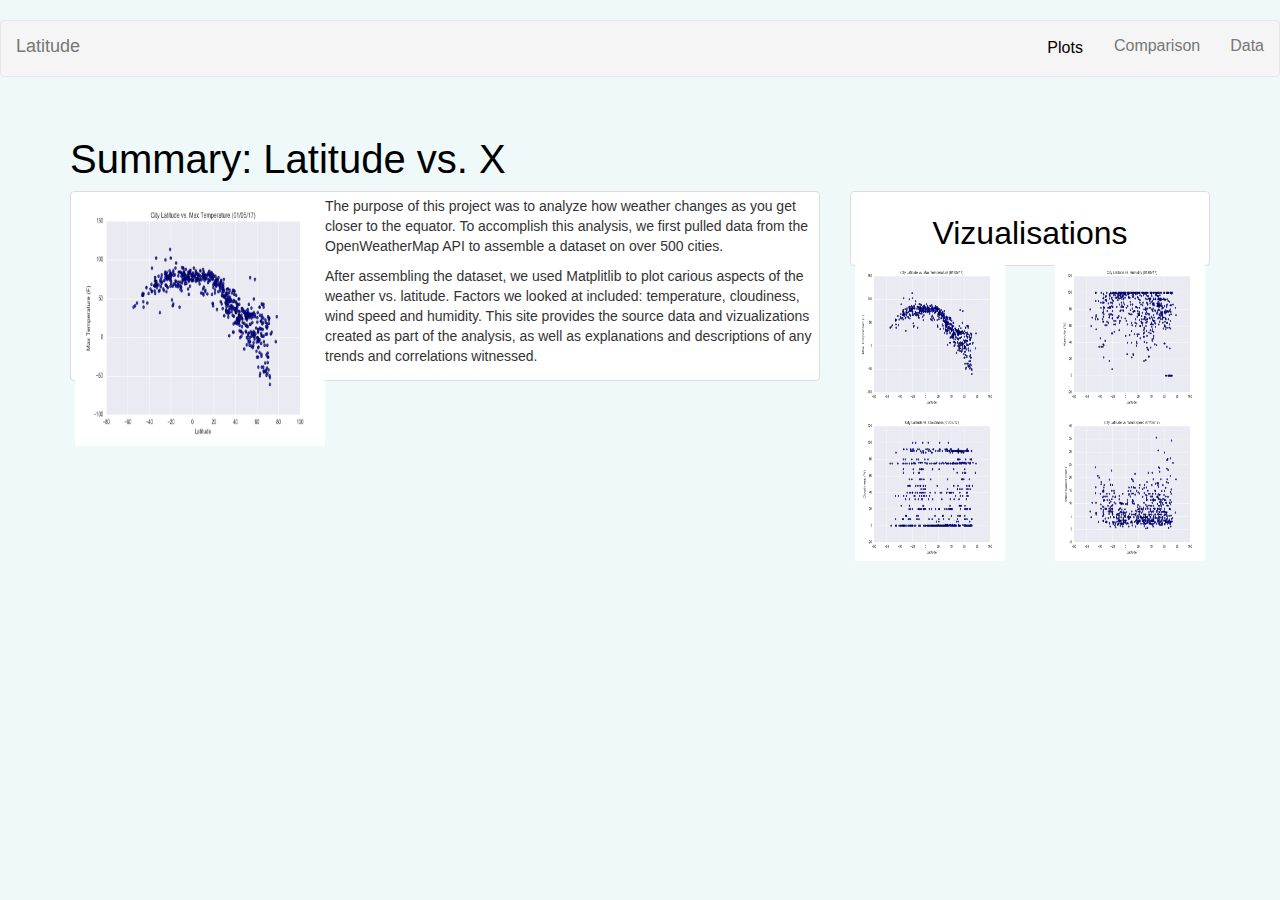
==== index.html @ 2ce9d998 "Update index.html" ====
<!DOCTYPE html>
<html lang="en">

<head>
  <meta charset="UTF-8">
  <title>Latitude Website</title>
  <link rel="stylesheet" href="https://maxcdn.bootstrapcdn.com/bootstrap/3.3.7/css/bootstrap.min.css">
  <link rel="stylesheet" type="text/css" href="navbar.css">
</head>

<body>
  <nav class="navbar navbar-default">
    <div class="container-fluid">
      <!-- Brand and toggle get grouped for better mobile display -->
      <div class="navbar-header">
        <a class="navbar-brand" href="index.html">Latitude</a>
      </div>     
        <ul class="nav navbar-nav navbar-right">
          
          <li class="dropdown">
            <button class="dropbtn">Plots</button>
            <div class="dropdown-content">
                <a href="#">Max Temperature</a>
                <a href="#">Humidity</a>
                <a href="#">Cloudiness</a>
                <a href="#">Wind Speed</a>
            </div>
          </li>
          <li><a href="comparison.html">Comparison</a></li>
          <li><a href="data.html">Data</a></li>
        </ul>
      </div>
    </div>
  </nav>

  <div class="container">
    <h1 class="text-left">Summary: Latitude vs. X</h1>
    <div class="row">
      <div class="col-md-8">
        <div class="thumbnail">
          <img src="Fig1.png" alt="Latitude v Temperature" align="left" style="width:250px;height:250px;">
          <p>The purpose of this project was to analyze how weather changes as you get closer to the equator.  To accomplish this analysis, we first pulled data
            from the OpenWeatherMap API to assemble a dataset on over 500 cities.
          </p>
          <p>After assembling the dataset, we used Matplitlib to plot carious aspects of the weather vs. latitude.  Factors we looked at included:
            temperature, cloudiness, wind speed and humidity.  This site provides the source data and vizualizations created as part of the analysis,
            as well as explanations and descriptions of any trends and correlations witnessed.
          </p>
        </div>
      </div>
      <div class="col-md-4">
        
        <div class="thumbnail">
            <h2 class="text-center"> Vizualisations</h2>
          <img src="Fig1.png" alt="..." align="left" style="width:150px;height:150px;">
          <img src="Fig2.png" alt="..." align="right" style="width:150px;height:150px;">
          <img src="Fig3.png" alt="..." align="left" style="width:150px;height:150px;">
          <img src="Fig4.png" alt="..." align="right" style="width:150px;height:150px;">
        </div>
    </div>

    

    
    
  </div>

</body>

</html>
---- navbar.css ----
body {
  padding-top: 20px;
  padding-bottom: 20px;
  background-color:rgb(239, 249, 250);
}

h1{
  font-size: 40px;
  color: black;
}

h2{
  font-size: 32px;
  color: black;
}

.container{
  padding-top: 20px;
  padding-bottom: 20px;
  
}

.navbar {
  background-color:whitesmoke;
  font-family: Arial, Helvetica, sans-serif;
  color: black;
  font-size: 16px;
}




/* Dropdown Button */
.dropbtn {
  background-color: whitesmoke;
  color: black;
  padding: 16px;
  font-size: 16px;
  border: none;
}

/* The container <div> - needed to position the dropdown content */
.dropdown {
  position: relative;
  display: inline-block;
}

/* Dropdown Content (Hidden by Default) */
.dropdown-content {
  display: none;
  position: absolute;
  background-color: whitesmoke;
  min-width: 160px;
  box-shadow: 0px 8px 16px 0px rgba(0,0,0,0.2);
  z-index: 1;
}

/* Links inside the dropdown */
.dropdown-content a {
  color: black;
  padding: 12px 16px;
  text-decoration: none;
  display: block;
}

/* Change color of dropdown links on hover */
.dropdown-content a:hover {background-color: #ddd;}

/* Show the dropdown menu on hover */
.dropdown:hover .dropdown-content {display: block;}

/* Change the background color of the dropdown button when the dropdown content is shown */
.dropdown:hover .dropbtn {background-color: #6d92c9;}
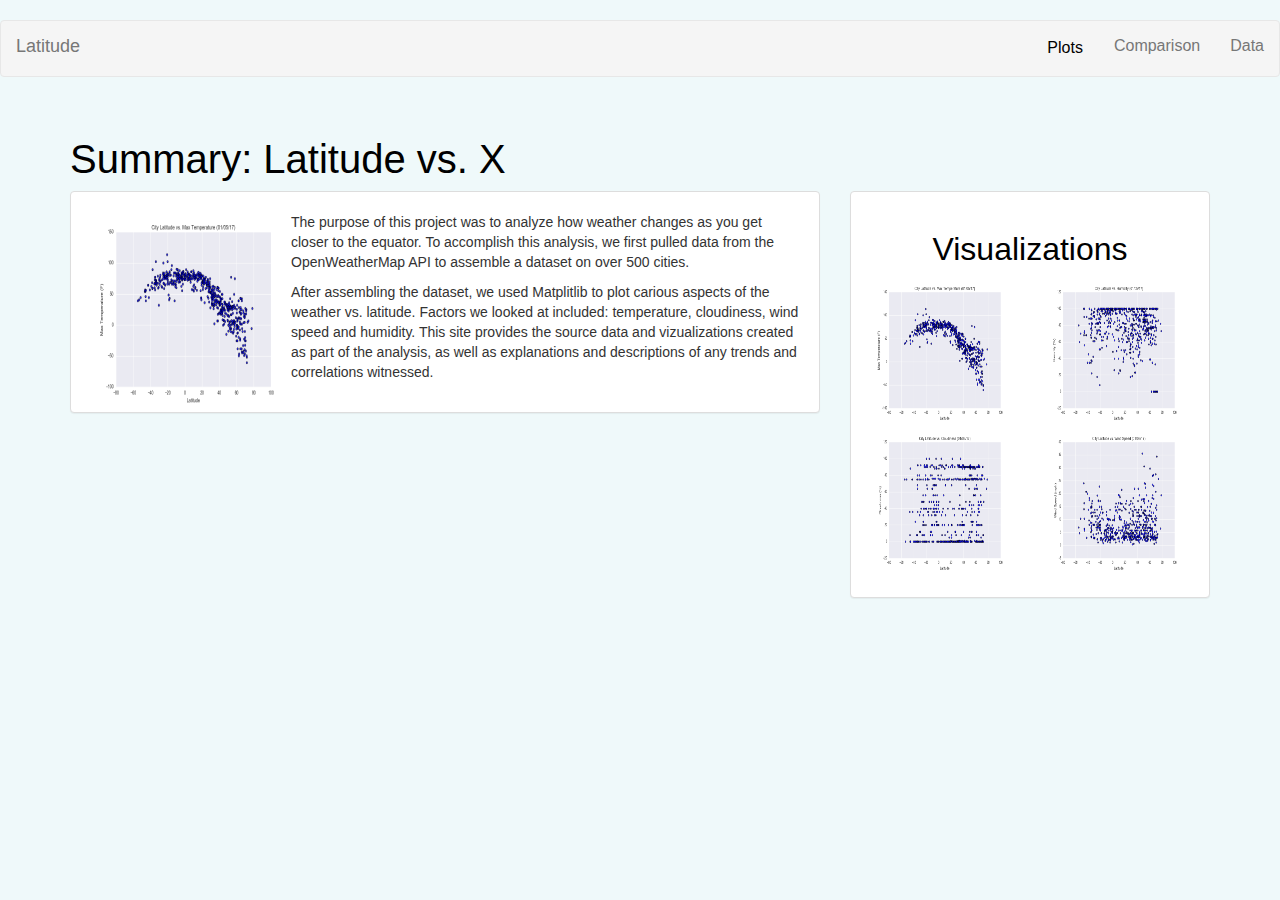
==== commit 054f83e9: "Updated images" ====
--- a/index.html
+++ b/index.html
@@ -33,30 +33,42 @@
     </div>
   </nav>
 
-  <div class="container">
+  <div class="container" >
     <h1 class="text-left">Summary: Latitude vs. X</h1>
     <div class="row">
       <div class="col-md-8">
-        <div class="thumbnail">
-          <img src="Fig1.png" alt="Latitude v Temperature" align="left" style="width:250px;height:250px;">
-          <p>The purpose of this project was to analyze how weather changes as you get closer to the equator.  To accomplish this analysis, we first pulled data
-            from the OpenWeatherMap API to assemble a dataset on over 500 cities.
-          </p>
-          <p>After assembling the dataset, we used Matplitlib to plot carious aspects of the weather vs. latitude.  Factors we looked at included:
-            temperature, cloudiness, wind speed and humidity.  This site provides the source data and vizualizations created as part of the analysis,
-            as well as explanations and descriptions of any trends and correlations witnessed.
-          </p>
-        </div>
+          <div class="panel panel-default"  >
+            <img src="Fig1.png" class="pull-left img-responsive" alt="Latitude v Temperature" align="left" style="width:200px;height:200px;">
+            <p>The purpose of this project was to analyze how weather changes as you get closer to the equator.  To accomplish this analysis, we first pulled data
+                from the OpenWeatherMap API to assemble a dataset on over 500 cities.
+            </p>
+            <p>After assembling the dataset, we used Matplitlib to plot carious aspects of the weather vs. latitude.  Factors we looked at included:
+                temperature, cloudiness, wind speed and humidity.  This site provides the source data and vizualizations created as part of the analysis,
+                as well as explanations and descriptions of any trends and correlations witnessed.
+            </p>
+          </div>
       </div>
-      <div class="col-md-4">
-        
-        <div class="thumbnail">
-            <h2 class="text-center"> Vizualisations</h2>
-          <img src="Fig1.png" alt="..." align="left" style="width:150px;height:150px;">
-          <img src="Fig2.png" alt="..." align="right" style="width:150px;height:150px;">
-          <img src="Fig3.png" alt="..." align="left" style="width:150px;height:150px;">
-          <img src="Fig4.png" alt="..." align="right" style="width:150px;height:150px;">
-        </div>
+      <div class="col-md-4" background-color=white>
+        <div class="panel panel-default">
+          <h2 class="text-center"> Visualizations</h2>
+          <div class="row">
+                <div class="col-md-6" background-color=white>
+                        <img src="Fig1.png" class="pull-left img-responsive" alt="..." align="left" style="width:150px;height:150px;">
+                </div>
+                <div class="col-md-6" background-color=white>
+                        <img src="Fig2.png" class="pull-right img-responsive" alt="..." align="left" style="width:150px;height:150px;">
+                </div>
+          </div>
+          <div class="row">
+                <div class="col-md-6" background-color=white>
+                        <img src="Fig3.png" class="pull-left img-responsive" alt="..." align="left" style="width:150px;height:150px;">
+                </div>
+                <div class="col-md-6" background-color=white>
+                        <img src="Fig4.png" class="pull-right img-responsive" alt="..." align="left" style="width:150px;height:150px;">
+                </div>
+          </div>
+        </div>  
+      </div>
     </div>
 
     
--- a/navbar.css
+++ b/navbar.css
@@ -14,6 +14,13 @@
   color: black;
 }
 
+image{
+  padding-top: 20px;
+  padding-bottom: 20px;
+  padding-left: 20px;
+  padding-right: 20px;
+}
+
 .container{
   padding-top: 20px;
   padding-bottom: 20px;
@@ -26,9 +33,6 @@
   color: black;
   font-size: 16px;
 }
-
-
-
 
 /* Dropdown Button */
 .dropbtn {
@@ -70,4 +74,11 @@
 .dropdown:hover .dropdown-content {display: block;}
 
 /* Change the background color of the dropdown button when the dropdown content is shown */
-.dropdown:hover .dropbtn {background-color: #6d92c9;}+.dropdown:hover .dropbtn {background-color: #6d92c9;}
+
+.panel{
+  padding-top: 20px;
+  padding-bottom: 20px;
+  padding-left: 20px;
+  padding-right: 20px;
+}